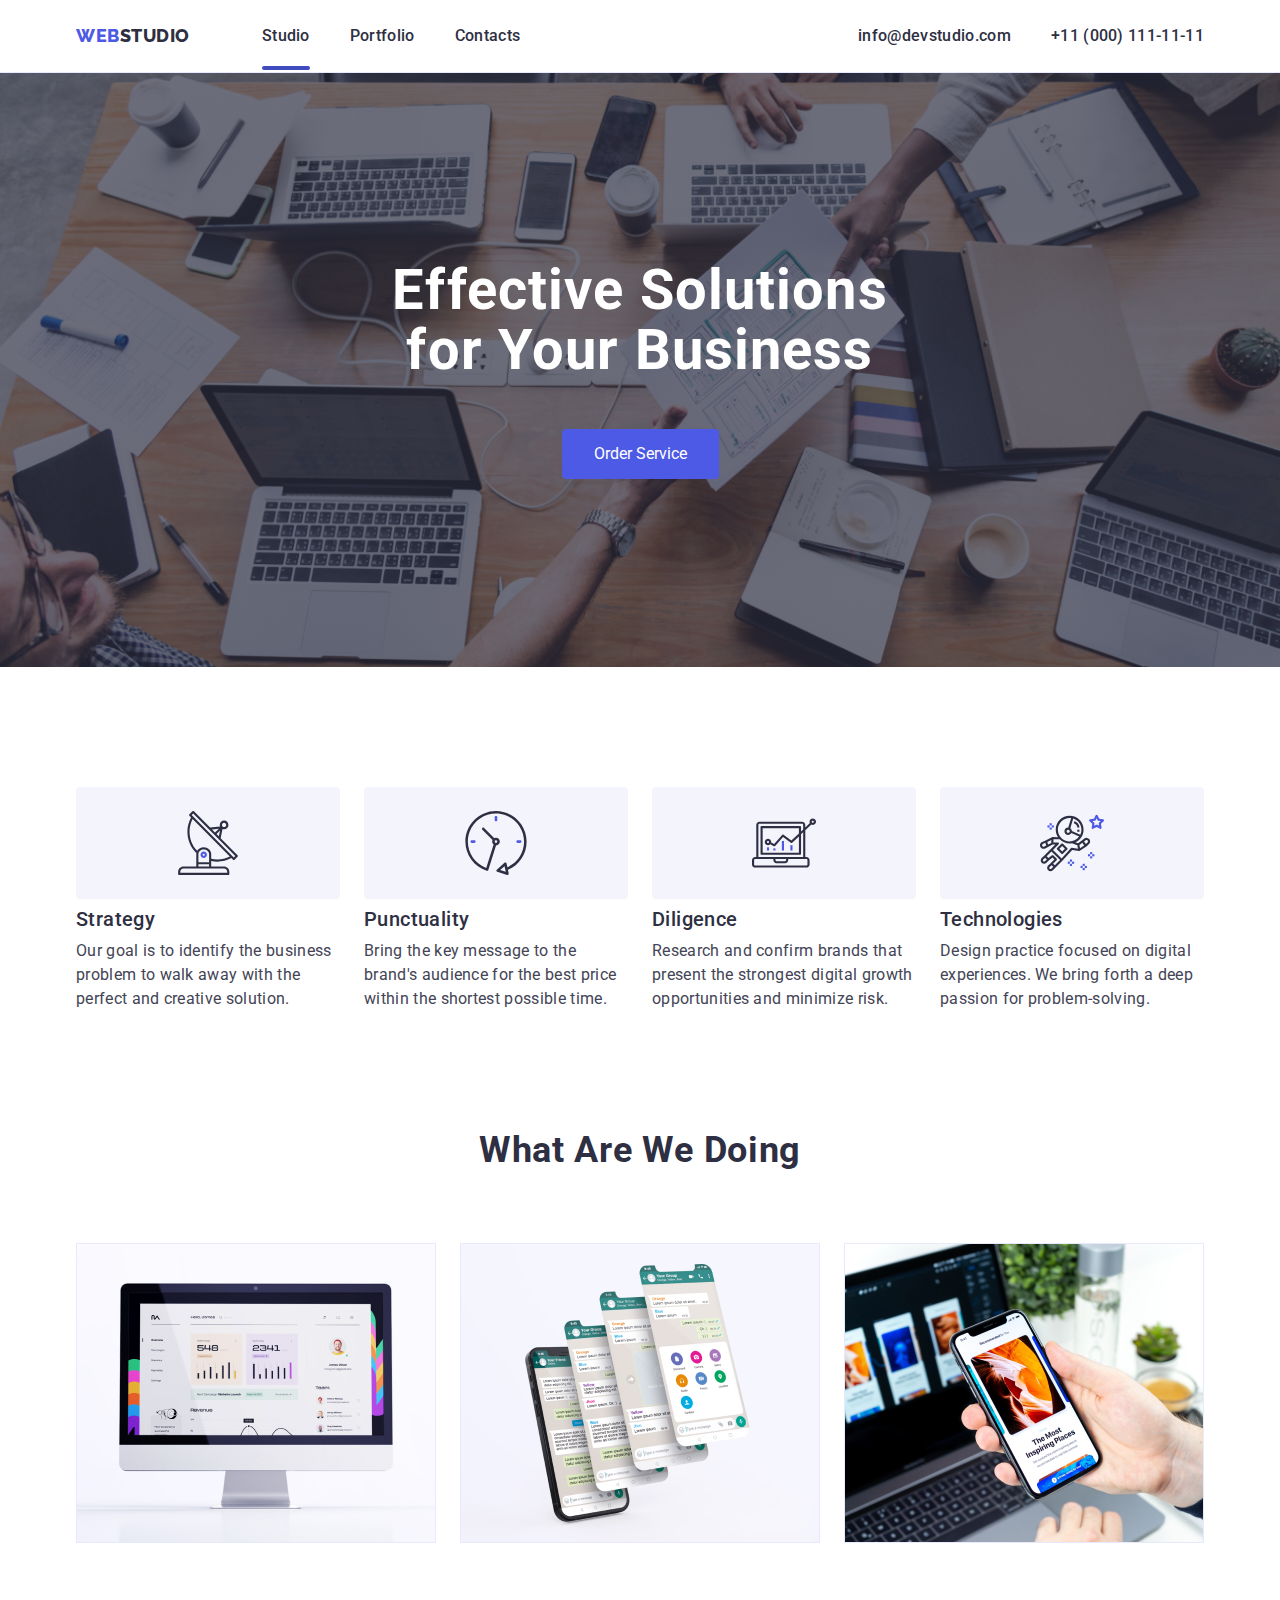
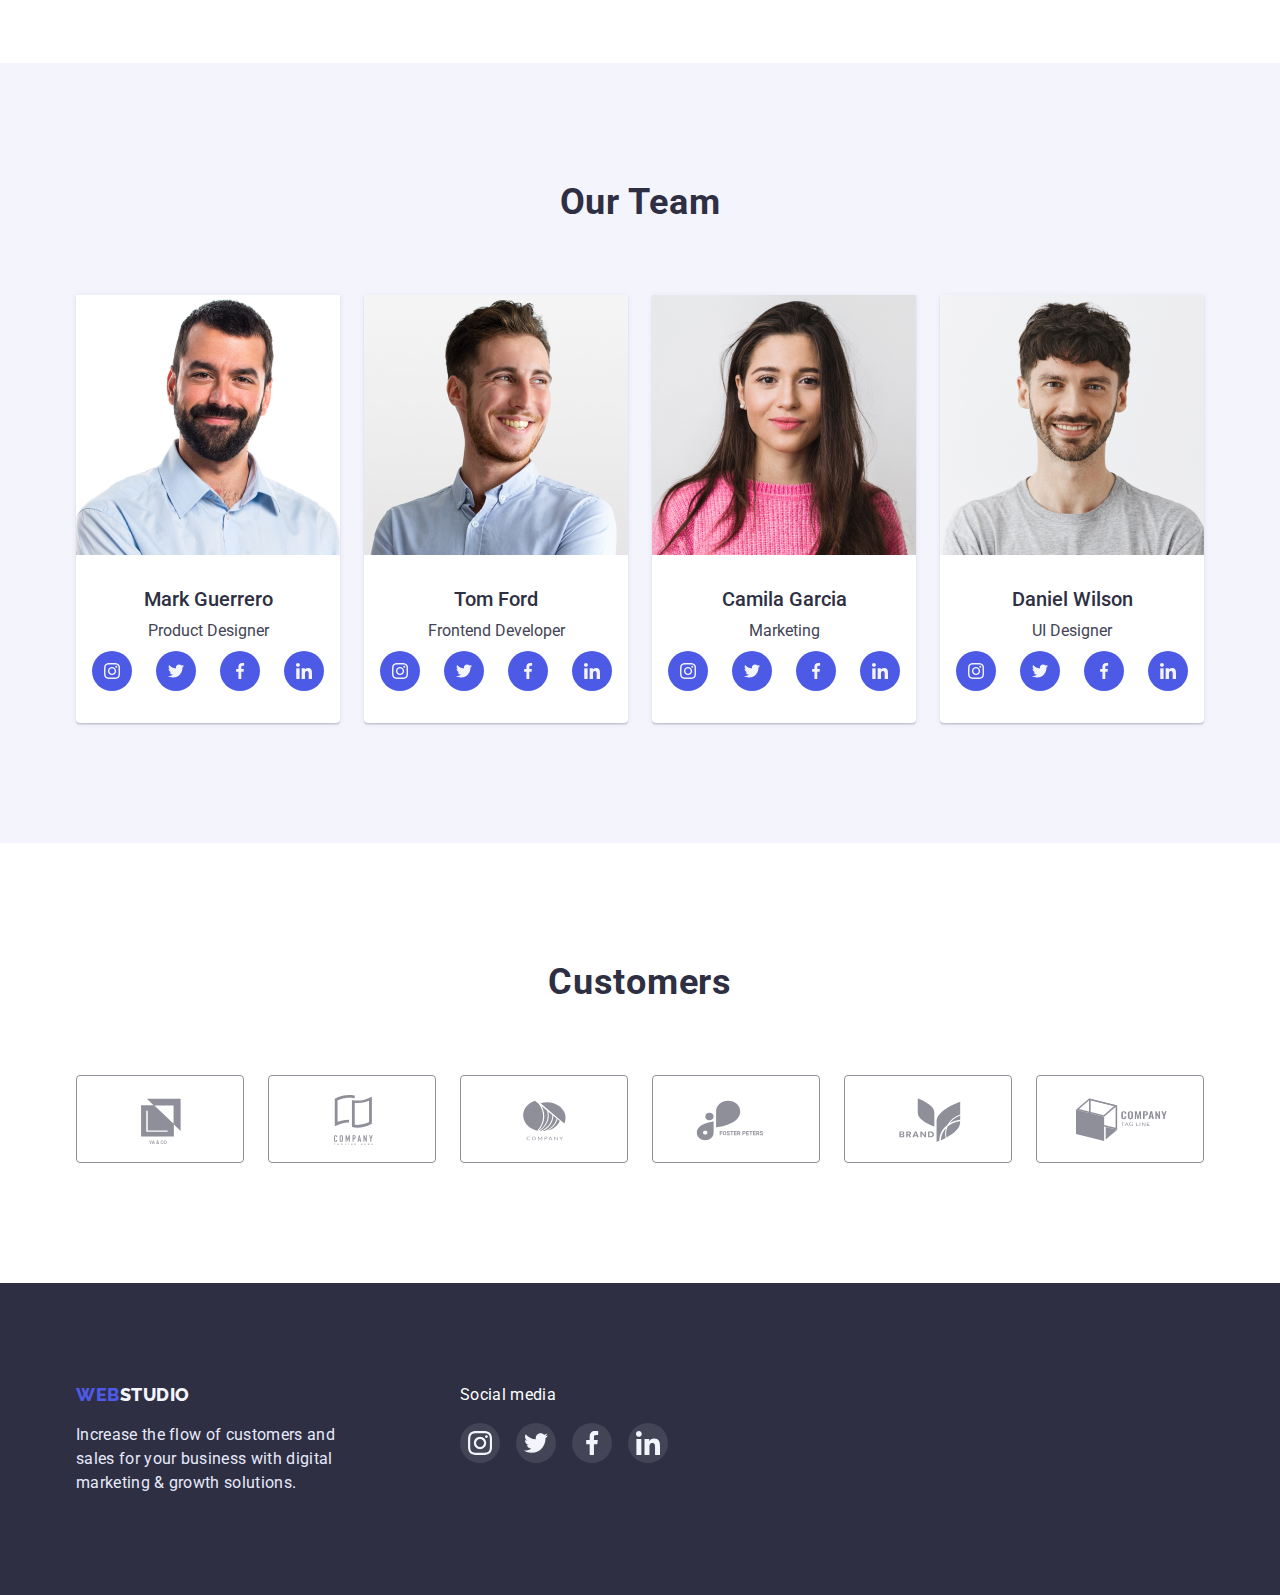
==== index.html @ a8abe1f9 "Initial commit" ====
<!DOCTYPE html>
<html lang="en">

<head>
    <meta charset="UTF-8">
    <meta http-equiv="X-UA-Compatible" content="IE=edge">
    <meta name="viewport" content="width=device-width, initial-scale=1.0">
    <title>HW5 WebStudio</title>
    <link rel="preconnect" href="https://fonts.googleapis.com" />
    <link rel="preconnect" href="https://fonts.gstatic.com" crossorigin />
    <link 
        href="https://fonts.googleapis.com/css2?family=Roboto:wght@400;500;700&family=Raleway:wght@800&display=swap" 
        rel="stylesheet" />
    <link rel="stylesheet" href="https://cdn.jsdelivr.net/npm/modern-normalize@1.1.0/modern-normalize.min.css">
    <link rel="stylesheet" href="./css/styles.css" />
</head>

<body>
    <header class="header">
        <div class="container">
            <nav class="nav">
                <a class="header-logo link" href="./index.html"><span>Web</span>Studio</a>
                <ul class="nav-list list">
                    <li class="nav-item"><a class="header-links link current" href="./index.html">Studio</a></li>
                    <li class="nav-item"><a class="header-links link" href="./portfolio.html">Portfolio</a></li>
                    <li class="nav-item"><a class="header-links link" href="#">Contacts</a></li>
                </ul>
            </nav>
            <address class="address">
                <ul class="address-list list">
                    <li class="address-item">
                        <a class="header-address link" href="mailto:info@devstudio.com">info@devstudio.com</a>
                    </li>
                    <li class="address-item">
                        <a class="header-address link" href="tel:+110001111111">+11 (000) 111-11-11</a>
                    </li>
                </ul>
            </address>
        </div>
    </header>
    <main>
        <section class="hero">
            <div class="container">
                <h1 class="hero-title">Effective Solutions for Your Business</h1>
                <button type="button" class="service-button" data-modal-open>Order Service</button>
            </div>
        </section>
        <section class="benefits">
            <div class="container">
                <h2 class="section-title hide">Benefits</h2>
                <ul class="ul-imgs list">
                    <li class="benefits-item">
                        <div class="benefits-icon">
                            <svg class="ben-icon" height="64" width="64">
                                <use href="./images/icons.svg#icon-strategy"></use>
                            </svg>
                        </div>
                        <h3 class="section-subtitle">Strategy</h3>
                        <p class="section-description">Our goal is to identify the business problem to walk away with the perfect and
                            creative solution.
                        </p>
                    </li>
                    <li class="benefits-item">
                        <div class="benefits-icon">
                            <svg class="ben-icon" height="64" width="64">
                                <use href="./images/icons.svg#icon-punctuality"></use>
                            </svg>
                        </div>
                        <h3 class="section-subtitle">Punctuality</h3>
                        <p class="section-description">Bring the key message to the brand's audience for the best price within the
                            shortest possible
                            time.</p>
                    </li>
                    <li class="benefits-item">
                        <div class="benefits-icon">
                            <svg class="ben-icon" height="64" width="64">
                                <use href="./images/icons.svg#icon-diligence"></use>
                            </svg>
                        </div>
                        <h3 class="section-subtitle">Diligence</h3>
                        <p class="section-description">Research and confirm brands that present the strongest digital growth
                            opportunities and minimize
                            risk.</p>
                    </li>
                    <li class="benefits-item">
                        <div class="benefits-icon">
                            <svg class="ben-icon" height="64" width="64">
                                <use href="./images/icons.svg#icon-technologies"></use>
                            </svg>
                        </div>
                        <h3 class="section-subtitle">Technologies</h3>
                        <p class="section-description">Design practice focused on digital experiences. We bring forth a deep passion for
                            problem-solving.</p>
                    </li>
                </ul>
            </div>
        </section>
        <section class="photos">
            <div class="container">
                <h2 class="section-title">What are we doing</h2>
                <ul class="ul-imgs list">
                    <li>
                        <img src="./images/Desktop.jpg" alt="Desktop" width="360" />
                    </li>
                    <li>
                        <img src="./images/Mobile.jpg" alt="Mobile app" width="360" />
                    </li>
                    <li>
                        <img src="./images/Result.jpg" alt="Result" width="360" />
                    </li>
                </ul>
            </div>
        </section>
        <section class="section-team section">
            <div class="container">
                <h2 class="section-title">Our Team</h2>
                <ul class="list ul-imgs">
                    <li class="teammates">
                        <img src="./images/Mark.jpg" alt="Mark Guerrero" width="264" />
                        <div class="team-block">
                            <h3 class="team-subtitle">Mark Guerrero</h3>
                            <p class="team-description">Product Designer</p>
                            <ul class="social-list list">
                                <li class="social-item">
                                    <a href="#" class="social-link">
                                        <svg class="social-icon">
                                            <use href="./images/icons.svg#icon-teaminstagram"></use>
                                        </svg>
                                    </a>
                                </li>
                                <li class="social-item">
                                    <a href="#" class="social-link">
                                        <svg class="social-icon">
                                            <use href="./images/icons.svg#icon-teamtwit"></use>
                                        </svg>
                                    </a>
                                </li>
                                <li class="social-item">
                                    <a href="#" class="social-link">
                                        <svg class="social-icon">
                                            <use href="./images/icons.svg#icon-teamface"></use>
                                        </svg>
                                    </a>
                                </li><li class="social-item">
                                    <a href="#" class="social-link">
                                        <svg class="social-icon">
                                            <use href="./images/icons.svg#icon-teamlink"></use>
                                        </svg>
                                    </a>
                                </li>
                            </ul>
                        </div>
                    </li>
                    <li class="teammates">
                        <img src="./images/Tom.jpg" alt="Tom Ford" width="264" />
                        <div class="team-block">
                            <h3 class="team-subtitle">Tom Ford</h3>
                            <p class="team-description">Frontend Developer</p>
                            <ul class="social-list list">
                                <li class="social-item">
                                    <a href="#" class="social-link">
                                        <svg class="social-icon">
                                            <use href="./images/icons.svg#icon-teaminstagram"></use>
                                        </svg>
                                    </a>
                                </li>
                                <li class="social-item">
                                    <a href="#" class="social-link">
                                        <svg class="social-icon">
                                            <use href="./images/icons.svg#icon-teamtwit"></use>
                                        </svg>
                                    </a>
                                </li>
                                <li class="social-item">
                                    <a href="#" class="social-link">
                                        <svg class="social-icon">
                                            <use href="./images/icons.svg#icon-teamface"></use>
                                        </svg>
                                    </a>
                                </li>
                                <li class="social-item">
                                    <a href="#" class="social-link">
                                        <svg class="social-icon">
                                            <use href="./images/icons.svg#icon-teamlink"></use>
                                        </svg>
                                    </a>
                                </li>
                            </ul>
                        </div>
                    </li>
                    <li class="teammates">
                        <img src="./images/Camila.jpg" alt="Camila Garcia" width="264" />
                        <div class="team-block">
                            <h3 class="team-subtitle">Camila Garcia</h3>
                            <p class="team-description">Marketing</p>
                            <ul class="social-list list">
                                <li class="social-item">
                                    <a href="#" class="social-link">
                                        <svg class="social-icon">
                                            <use href="./images/icons.svg#icon-teaminstagram"></use>
                                        </svg>
                                    </a>
                                </li>
                                <li class="social-item">
                                    <a href="#" class="social-link">
                                        <svg class="social-icon">
                                            <use href="./images/icons.svg#icon-teamtwit"></use>
                                        </svg>
                                    </a>
                                </li>
                                <li class="social-item">
                                    <a href="#" class="social-link">
                                        <svg class="social-icon">
                                            <use href="./images/icons.svg#icon-teamface"></use>
                                        </svg>
                                    </a>
                                </li>
                                <li class="social-item">
                                    <a href="#" class="social-link">
                                        <svg class="social-icon">
                                            <use href="./images/icons.svg#icon-teamlink"></use>
                                        </svg>
                                    </a>
                                </li>
                            </ul>
                        </div>
                    </li>
                    <li class="teammates">
                        <img src="./images/Daniel.jpg" alt="Daniel Wilson" width="264" />
                        <div class="team-block">
                            <h3 class="team-subtitle">Daniel Wilson</h3>
                            <p class="team-description">UI Designer</p>
                            <ul class="social-list list">
                                <li class="social-item">
                                    <a href="#" class="social-link">
                                        <svg class="social-icon">
                                            <use href="./images/icons.svg#icon-teaminstagram"></use>
                                        </svg>
                                    </a>
                                </li>
                                <li class="social-item">
                                    <a href="#" class="social-link">
                                        <svg class="social-icon">
                                            <use href="./images/icons.svg#icon-teamtwit"></use>
                                        </svg>
                                    </a>
                                </li>
                                <li class="social-item">
                                    <a href="#" class="social-link">
                                        <svg class="social-icon">
                                            <use href="./images/icons.svg#icon-teamface"></use>
                                        </svg>
                                    </a>
                                </li>
                                <li class="social-item">
                                    <a href="#" class="social-link">
                                        <svg class="social-icon">
                                            <use href="./images/icons.svg#icon-teamlink"></use>
                                        </svg>
                                    </a>
                                </li>
                            </ul>
                        </div>
                    </li>
                </ul>
            </div>
        </section>
        <section class="section-customers">
            <div class="container">
                <h2 class="section-title">Customers</h2>
                <ul class="ul-customers list">
                    <li class="li-customers">
                        <a class="customers-icon" href="#">
                            <svg class="svg-images" width="104" height="54">
                                <use href="./images/icons.svg#icon-comp1"></use>
                            </svg>
                        </a>
                    </li>
                    <li class="li-customers">
                        <a class="customers-icon" href="#">
                            <svg class="svg-images" width="104" height="54">
                                <use href="./images/icons.svg#icon-comp2"></use>
                            </svg>
                        </a>
                    </li>
                    <li class="li-customers">
                        <a class="customers-icon" href="#">
                            <svg class="svg-images" width="104" height="54">
                                <use href="./images/icons.svg#icon-comp3"></use>
                            </svg>
                        </a>
                    </li>
                    <li class="li-customers">
                        <a class="customers-icon" href="#">
                            <svg class="svg-images" width="104" height="54">
                                <use href="./images/icons.svg#icon-comp4"></use>
                            </svg>
                        </a>
                    </li>
                    <li class="li-customers">
                        <a class="customers-icon" href="#">
                            <svg class="svg-images" width="104" height="54">
                                <use href="./images/icons.svg#icon-comp5"></use>
                            </svg>
                        </a>
                    </li>
                    <li class="li-customers">
                        <a class="customers-icon" href="#">
                            <svg class="svg-images" width="104" height="54">
                                <use href="./images/icons.svg#icon-comp6"></use>
                            </svg>
                        </a>
                    </li>
                </ul>
            </div>
        </section>
    </main>
    <footer class="footer">
        <div class="container">
            <div class="footer-l">
                <a class="footer-logo link" href="./index.html"><span>Web</span>Studio</a>
                <p class="footer-paragraph">Increase the flow of customers and sales for your business with digital marketing & growth
                    solutions.</p>
            </div>
            <div class="media">
                <p class="social-text">Social media</p>
                <ul class="ul-footer list">
                    <li class="msocials-item">
                        <a class="footer-icon" href="#">
                            <svg class="svg-footer" width="24" height="24">
                                <use href="./images/icons.svg#icon-instagram"></use>
                            </svg>
                        </a>
                    </li>
                    <li class="msocials-item">
                        <a class="footer-icon" href="#">
                            <svg class="svg-footer" width="24" height="24">
                                <use href="./images/icons.svg#icon-twitter"></use>
                            </svg>
                        </a>
                    </li>
                    <li class="msocials-item">
                        <a class="footer-icon" href="#">
                            <svg class="svg-footer" width="24" height="24">
                                <use href="./images/icons.svg#icon-facebook"></use>
                            </svg>
                        </a>
                    </li>
                    <li class="msocials-item">
                        <a class="footer-icon" href="#">
                            <svg class="svg-footer" width="24" height="24">
                                <use href="./images/icons.svg#icon-linkedin"></use>
                            </svg>
                        </a>
                    </li>
                </ul>
            </div>
        </div>
    </footer>
    <div class="backdrop is-hidden" data-modal>
        <div class="modal">
            <button class="modal-close" type="button" data-modal-close>
                <svg class='close-icon' width="8" height="8">
                    <use href="./images/icons.svg#icon-close"></use>
                </svg>
            </button>
        </div>
    </div>
    <script src="./js/modal.js"></script>
</body>

</html>
---- css/styles.css ----
:root{
    --color-dark: #2E2F42;
    --color-pressed-state: #404BBF;
    --color-primary-brand: #4D5AE5;
    --color-success: #31D0AA;
    --color-text: #434455;
    --color-subtle-text: #8E8F99;
    --color-accent: #E7E9FC;
    --color-light:#F4F4FD;
    --color-modal-overlay: #2E2F42;
    --color-hero-background: #2E2F42;
    --color-white: #FFFFFF;

}

button {
    cursor: pointer;
    color: inherit;
    border: none;
}

body {
    font-family: 'Roboto', sans-serif;
    color: var(--color-white);
    font-size: 16px;
    background-color: var(--color-white);

}
.header {
    padding-top: 24px;
    padding-bottom: 24px;
    border-bottom: 1px solid var(--color-accent);
    box-shadow: 0px 2px 1px rgba(46, 47, 66, 0.08), 0px 1px 1px rgba(46, 47, 66, 0.16), 0px 1px 6px rgba(46, 47, 66, 0.08); 
}
.container {
    max-width: 1158px;
    margin: 0 auto;
    padding: 0 15px;
}
.header .container {
    display: flex;
    align-items: center;
}
.list {
    list-style: none;
    margin: 0 auto;
    padding: 0;
}
.link {
    text-decoration: none;
}

.nav {
    display: flex;
    align-items: center;
    margin-right: auto;
}

.nav-list {
    display: flex;
    align-items: center;
    gap: 40px;
    margin-right: auto;
}

.address {
    display: flex;
    align-items: center;
}

.address-list {
    display: flex;
    align-items: center;
    gap: 40px;
}
p, h1, h2, h3, h4, h5, h6{
    margin-top: 0;
    margin-bottom: 0;
}
.header-logo {
    font-size: 18px;
    color: var(--color-dark);
    font-family: 'Raleway', sans-serif;
    font-weight: 800;
    text-transform: uppercase;
    text-decoration: none;
    letter-spacing: 0.03em;
    line-height: 1.33;
    margin-right: 72px;
}
.header-logo > span {
    color: var(--color-primary-brand);
}
.footer-logo {
    font-size: 18px;
    color: var(--color-light);
    font-family: 'Raleway', sans-serif;
    font-weight: 800;
    text-transform: uppercase;
    text-decoration: none;
    letter-spacing: 0.03em;
    line-height: 1.33;
}
.footer-logo>span {
    color: var(--color-primary-brand);
}
.footer-paragraph{
    margin-top: 16px;
}
.section-description{
    line-height: 1.5;
    color: var(--color-text);
    letter-spacing: 0.02em;
}
.section-team{
    background-color: var(--color-light);
}
.teammates{
    background-color: var(--color-white);
}
.service-button {
    color: var(--color-white);
    background-color: var(--color-primary-brand);
    border-radius: 4px;
    padding: 16px 32px 16px 32px;
    margin-left: auto;
    margin-right: auto;
    display: block;
    cursor: pointer;
    color: inherit;
    border: none;
    transition: background-color 250ms cubic-bezier(0.4, 0, 0.2, 1);

}

.service-button:hover {
    background-color: var(--color-pressed-state);
}

.service-button:focus {
    background-color:var(--color-pressed-state);
}

.header .list .link {
    padding-top: 24px;
    padding-bottom: 24px;
    color: var(--color-dark);
    text-decoration: none;
    line-height: 1.5;
    letter-spacing: 0.02em;
    font-style: normal;
    font-weight: 500;
    transition: color 250ms cubic-bezier(0.4, 0, 0.2, 1);
}
.header-address {
    color: var(--color-dark);
    text-decoration: none;
    line-height: 1.5;
    letter-spacing: 0.02em;
    font-style: normal;
    padding-top: 24px;
    padding-bottom: 24px;
    transition: color 250ms cubic-bezier(0.4, 0, 0.2, 1);
}
.header .list .link {
    padding-top: 24px;
    padding-bottom: 24px;
    transition: color 250ms cubic-bezier(0.4, 0, 0.2, 1);
    position: relative;
}

.header .list .link:hover,
.header .list .link:focus,
.current {
    color: var(--color-pressed-state);
}
.current::after {
    content: '';
    display: block;
    position: absolute;
    bottom: -1px;
    width: 100%;
    height: 4px;
    background-color: var(--color-pressed-state);
    border-radius: 2px;
}

.hero{
    color: var(--color-white);
    padding-top: 188px;
    padding-bottom: 188px;
    text-align: center;
    background-size: cover;
    background-repeat: no-repeat;
    max-width: 1440px;
    margin-left: auto;
    margin-right: auto;
    background-color: rgba(46, 47, 66, 0.7);
    background-image: linear-gradient(rgba(46, 47, 66, 0.7), rgba(46, 47, 66, 0.7)), url('../images/people-office.jpg ');
}
.hero-title{
    color: var(--color-white);
    letter-spacing: 0.02em;
    width: 500px;
    font-size: 56px;
    line-height: 1.07;
    margin-left: auto;
    margin-right: auto;
    margin-bottom: 48px;
}
.benefits {
    padding-top: 120px;
}

.ul-imgs {
    display: flex;
    align-items: center;
    gap: 24px;
}
.hide{
    display: none;
    width: 1px;
    height: 1px;
    margin: -1px;
    border: 0;
    padding: 0;
    white-space: nowrap;
    clip-path: inset(100%);
    clip: rect(0 0 0 0);
    overflow: hidden;
    position: absolute;
}
.photos {
    padding: 120px 0;
}
.section {
    padding: 120px 0;
}
.section-subtitle{
    font-weight: 500;
    color: var(--color-dark);
    font-size: 20px;
    line-height: 1.2;
    letter-spacing: 0.02em;
    width: 264px;
    height: 24px;
    margin-bottom: 8px;
}
.section-title{
    color: var(--color-dark);
    font-size: 36px;
    line-height: 1.11;
    letter-spacing: 0.02em;
    text-transform: capitalize;
    text-align: center;
    margin-bottom: 72px;
    
}
.section-description{
    color:var(--color-text);
    margin-bottom: 0;
    width: 264px;
    height: 72px;
    line-height: 1.5;
    letter-spacing: 0.02em;
}
.teammates {
    background-color: var(--color-white);
        box-shadow: 0px 1px 6px rgba(46, 47, 66, 0.08), 0px 1px 1px rgba(46, 47, 66, 0.16), 0px 2px 1px rgba(46, 47, 66, 0.08);
        border-radius: 0px 0px 4px 4px;
}
img {
    display: block;
    max-width: 100%;
    height: auto;
}
.team-subtitle {
    margin-bottom: 8px;
    color:var(--color-dark);
    font-weight: 500;
    font-size: 20px;
    line-height: 1.2;
    text-align: center;
}

.team-description {
    margin-bottom: 0;
    color: var(--color-text);
    line-height: 1.5;
    text-align: center;
    margin-bottom: 8px;
}
.team-block {
    padding-top: 32px;
    padding-bottom: 32px;
    color: var(--color-white);
}
.footer{
    background-color: var(--color-dark);
    padding: 100px 0;
}
.footer-paragraph{
    line-height: 1.5;
    color: var(--color-accent);
    margin-bottom: 0;
    width: 264px;
    height: 72px;
    letter-spacing: 0.02em;
    
}
.footer-l {
    width: 264px;
}


.portfolio-button:hover {
    background-color: var(--color-pressed-state);
    color: var(--color-white);
    box-shadow: 0px 3px 1px rgba(0, 0, 0, 0.1), 0px 2px 1px rgba(0, 0, 0, 0.08), 0px 2px 2px rgba(0, 0, 0, 0.12);
}
.portfolio-button {
    padding: 12px 24px 12px 24px;
    background-color: var(--color-light);
    color: var(--color-primary-brand);
    font-family: inherit;
    font-weight: 500;
    font-size: 16px;
    line-height: 1.5;
    text-align: center;
    border-radius: 4px;
    border: none;
    cursor: pointer;
    display: block;
    transition: color 250ms cubic-bezier(0.4, 0, 0.2, 1), background-color 250ms cubic-bezier(0.4, 0, 0.2, 1),
        border-color 250ms cubic-bezier(0.4, 0, 0.2, 1), box-shadow 250ms cubic-bezier(0.4, 0, 0.2, 1);
}
.portfolio-button:focus {
    background-color: var(--color-pressed-state);
    color: var(--color-white);
    box-shadow: 0px 3px 1px rgba(0, 0, 0, 0.1), 0px 2px 1px rgba(0, 0, 0, 0.08), 0px 2px 2px rgba(0, 0, 0, 0.12);
}
.card-link {
    display: block;
    box-shadow: 0px 1px 6px rgba(46, 47, 66, 0.08);
    transition: box-shadow 250ms cubic-bezier(0.4, 0, 0.2, 1);
}
.card-link:hover,
.card-link:focus {
    box-shadow: 0px 1px 6px rgba(46, 47, 66, 0.08), 0px 1px 1px rgba(46, 47, 66, 0.16), 0px 2px 1px rgba(46, 47, 66, 0.08);
}
.section-portfolio {
    padding-top: 96px;
    padding-bottom: 120px;
}
.portfolio-list {
    display: flex;
    justify-content: center;
    align-items: center;
    gap: 24px;
}
.portfolio-button{
    margin-bottom: 72px;
}
.portfolio-imgs {
    display: flex;
    align-items: center;
    flex-wrap: wrap;
    gap: 48px 24px;
}
.div-card {
    padding-top: 32px;
    padding-bottom: 32px;
    padding-left: 16px;
    border-left: 1px solid var(--color-accent);
    border-right: 1px solid var(--color-accent);
    border-bottom: 1px solid var(--color-accent);
}
.portfolio-subtitle {
    font-weight: 500;
    font-size: 20px;
    line-height: 1.2;
    letter-spacing: 0.02em;
    color: var(--color-dark);
}
.portfolio-description {
    line-height: 1.5;
    letter-spacing: 0.02em;
    margin-bottom: 0;
    color: var(--color-text);
}

.benefits-icon {
    display: flex;
    justify-content: center;
    align-items: center;
    height: 112px;
    background-color: var(--color-light);
    background-image: url();
    border-radius: 4px;
    margin-bottom: 8px;
}
.benefits-item {
    flex-basis: calc((100% - 24px * 3) / 4);
}
.ben-icon{
    width: 64px;
    height: 64px;
}

.section-customers {
    padding-top: 120px;
    padding-bottom: 120px;
}
.customers-icon {
    display: flex;
    width: 100%;
    height: 88px;
    fill: var(--color-subtle-text);
    border: 1px solid var(--color-subtle-text);
    border-radius: 4px;
    align-items: center;
    justify-content: center;
    transition: fill 250ms cubic-bezier(0.4, 0, 0.2, 1), border-color 250ms cubic-bezier(0.4, 0, 0.2, 1);
}
.customers-icon:hover,
.customers-icon:focus {
    fill: var(--color-pressed-state);
    border-color: var(--color-pressed-state); 
}
.ul-customers {
    display: flex;
    gap: 24px;
}

.li-customers {
    width: 168px;
}
.section-team .social-link {
    background-color: var(--color-primary-brand);
    transition: background-color 250ms cubic-bezier(0.4, 0, 0.2, 1);
}
.section-team .social-link:hover,
.section-team .social-link:focus {
    background-color: var(--color-pressed-state);
}
.social-list {
    display: flex;
    gap: 24px;
    justify-content: center;
    align-items: center;
    padding: 0;
    margin-top: 8px;
}

.social-item {
    width: 40px;
    height: 40px;
}
.social-icon {
    width: 16px;
    height: 16px;
}
.social-link {
    display: flex;
    justify-content: center;
    align-items: center;
    fill: var(--color-light);
    width: 100%;
    height: 100%;
    border-radius: 50%;
}
.list {
    margin: 0 auto;
    padding: 0;
    list-style-type: none;
}
.msocials-item {
    width: 40px;
    height: 40px;
}
.media .footer-icon {
    background-color: rgba(255, 255, 255, 0.1);
}
.footer-icon{
    display: flex;
    width: 100%;
    height: 100%;
    fill: var(--color-light);
    border-radius: 50%;
    align-items: center;
    justify-content: center;
    gap: 24px;
    transition: background-color 250ms cubic-bezier(0.4, 0, 0.2, 1);
}
.footer-icon:focus,
.footer-icon:hover{
    background-color: var(--color-success);
}
.ul-footer {
    display: flex;
    gap: 16px;
    justify-content: center;
    align-items: center;
}
.footer-l {
    width: 264px;
}
.media{
    font-weight: 500px;
}
.footer .container {
    display: flex;
    gap: 120px;
}
.social-text{
    margin-bottom: 16px;
    letter-spacing: 0.02em;
    line-height: 1.5;
}

/* #Modal*/
.backdrop {
    position: fixed;
    top: 0;
    left: 0;
    width: 100%;
    height: 100%;
    background: rgba(46, 47, 66, 0.4);
    transition: opacity 250ms cubic-bezier(0.4, 0, 0.2, 1), visibility 250ms cubic-bezier(0.4, 0, 0.2, 1);
}

.backdrop.is-hidden {
    opacity: 0;
    visibility: hidden;
    pointer-events: none;
}

.backdrop.is-hidden .modal {
    transform: scale(0);
}

.card-wrap {
    position: relative;
    overflow: hidden;
}

.card-overlay {
    position: absolute;
    top: 0;
    height: 100%;
    color: var(--color-light);
    background-color: var(--color-primary-brand);
    padding: 40px 32px;
    transform: translateY(100%);
    transition: transform 250ms cubic-bezier(0.4, 0, 0.2, 1);
    font-family: 'Roboto';
    font-style: normal;
    font-weight: 400;
    font-size: 16px;
    line-height: 1.5;
    letter-spacing: 0.02em;
}
.card-link:hover .card-overlay,
.card-link:focus .card-overlay {
    transform: translateY(0%);
}

.modal {
    position: absolute;
    top: 50%;
    left: 50%;
    width: 100%;
    height: 100%;
    max-width: 408px;
    max-height: 576px;
    background: var(--color-light);
    border-radius: 4px;
    box-shadow: 0px 1px 1px rgba(0, 0, 0, 0.14), 0px 1px 3px rgba(0, 0, 0, 0.12),
        0px 2px 1px rgba(0, 0, 0, 0.2);
    transform: translate(-50%, -50%);
    transition: transform 250ms cubic-bezier(0.4, 0, 0.2, 1);
}

.modal-close {
    position: absolute;
    top: 24px;
    right: 24px;
    width: 24px;
    height: 24px;
    background: var(--color-accent);
    border: 1px solid rgba(0, 0, 0, 0.1);
    border-radius: 50%;
}
.close-icon{
    height: 21px;
}
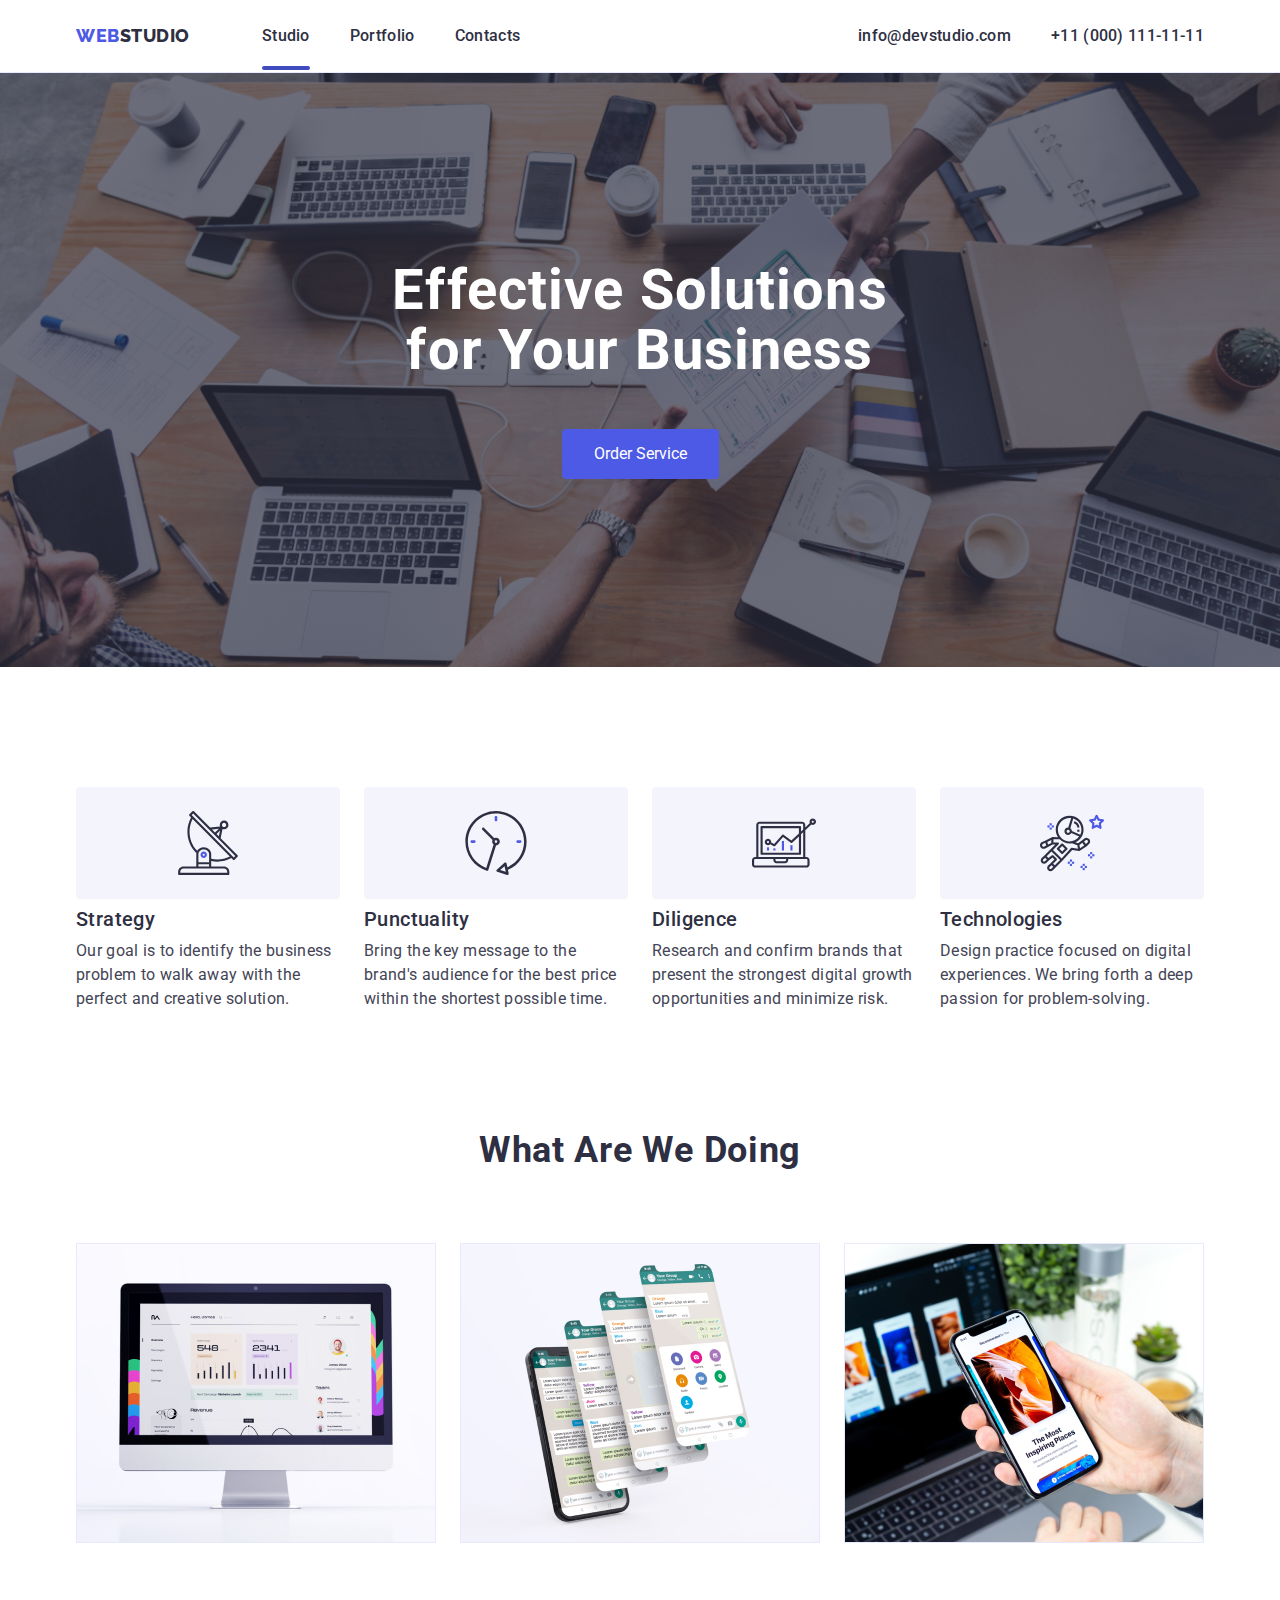
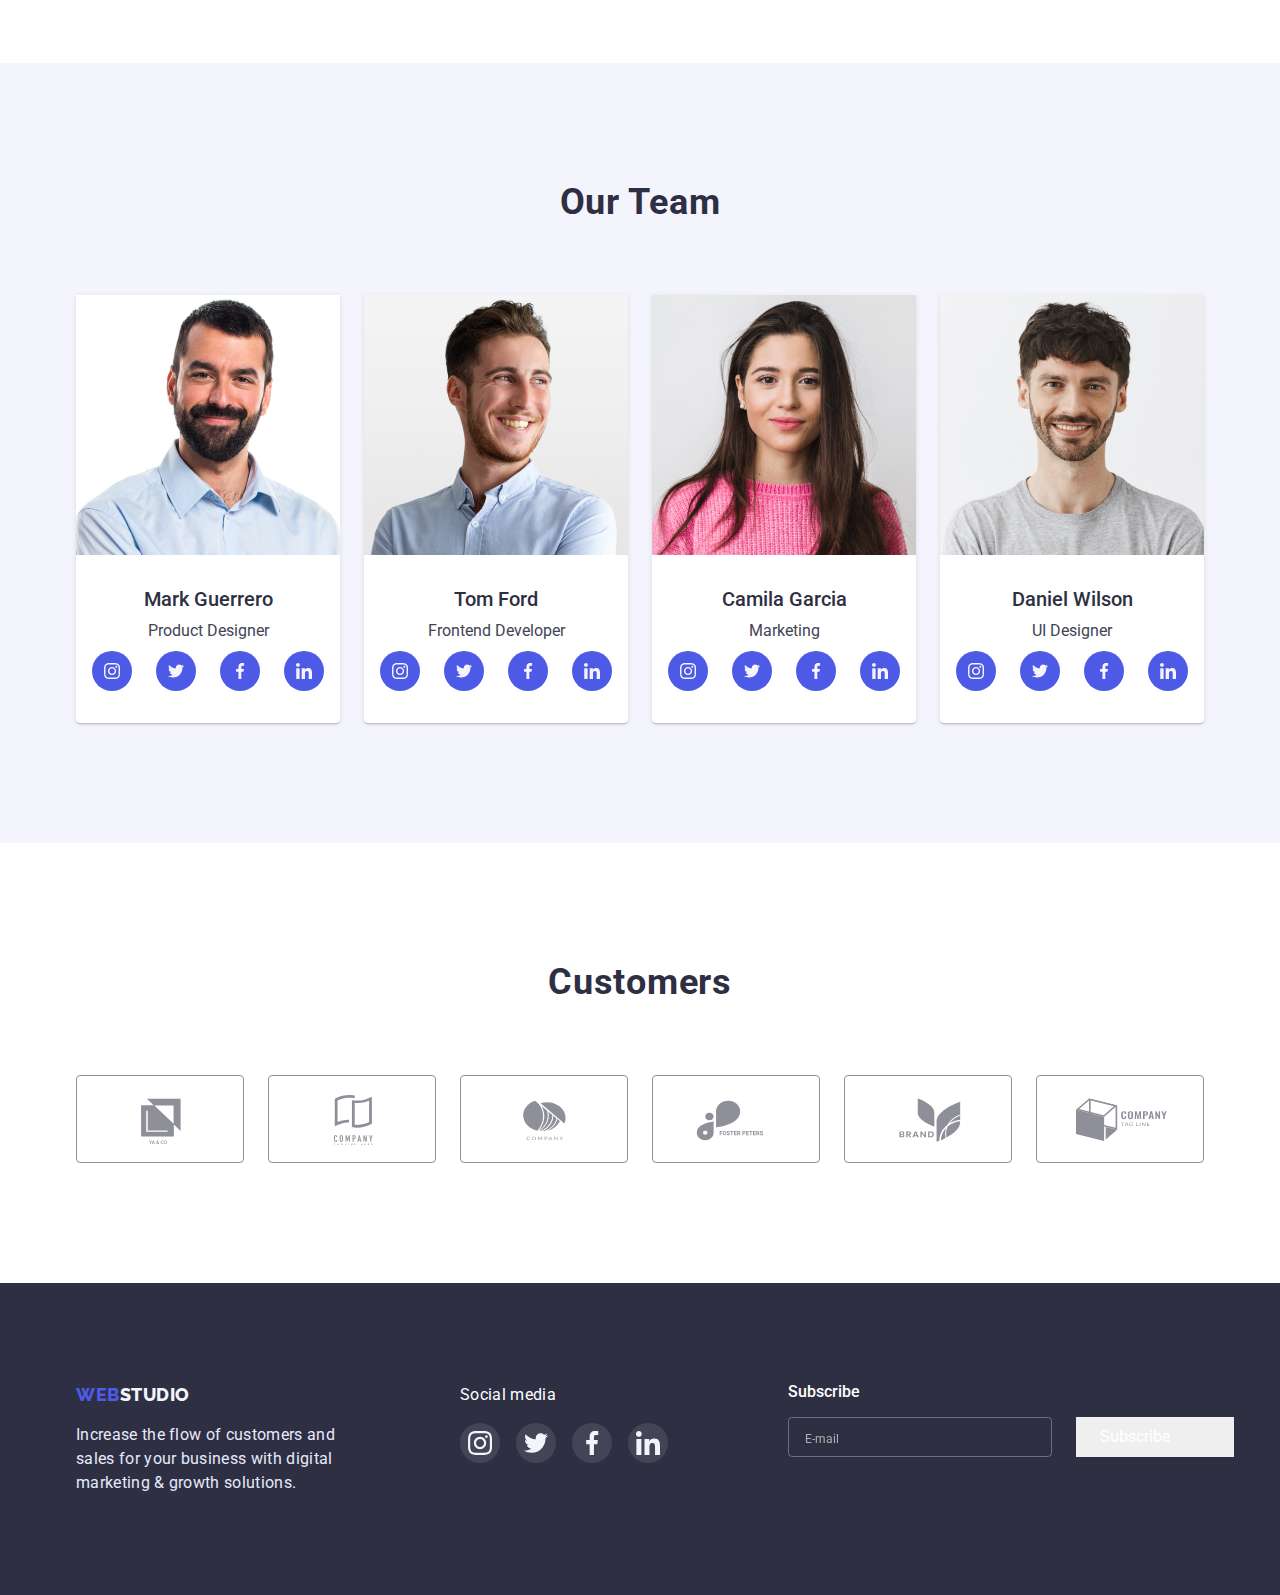
==== commit a854ef10: "changes" ====
--- a/index.html
+++ b/index.html
@@ -5,7 +5,7 @@
     <meta charset="UTF-8">
     <meta http-equiv="X-UA-Compatible" content="IE=edge">
     <meta name="viewport" content="width=device-width, initial-scale=1.0">
-    <title>HW5 WebStudio</title>
+    <title>HW6 WebStudio</title>
     <link rel="preconnect" href="https://fonts.googleapis.com" />
     <link rel="preconnect" href="https://fonts.gstatic.com" crossorigin />
     <link 
@@ -355,6 +355,20 @@
                     </li>
                 </ul>
             </div>
+            <form class="footer-form-sibscribe">
+                <p class="footer-title">Subscribe</p>
+                <div class="footer-form-items-wrap">
+                    <label class="footer-sibscribe-email">
+                        <input type="email" class="footer-email-input" name="user-email" placeholder="E-mail" required />
+                    </label>
+                    <button class="footer-subscribe-button button-brand">
+                        <span>Subscribe</span>
+                        <svg class="icon-subscribe" width="24" height="24">
+                            <use href="./images/sprite.svg#icon-subscribe"></use>
+                        </svg>
+                    </button>
+                </div>
+            </form>
         </div>
     </footer>
     <div class="backdrop is-hidden" data-modal>
--- a/css/styles.css
+++ b/css/styles.css
@@ -593,4 +593,52 @@
 }
 .close-icon{
     height: 21px;
+}
+
+.footer-subscribe-button {
+    display: flex;
+    justify-content: center;
+    align-items: center;
+    gap: 16px;
+    padding: 8px 24px;
+}
+.footer-form-items-wrap {
+    display: flex;
+}
+form {
+    display: block;
+    margin-top: 0em;
+}
+.footer-title {
+    font-weight: 500;
+    margin-bottom: 16px;
+}
+
+.footer-email-input {
+    width: 264px;
+    height: 40px;
+    color: var(--color-white);
+    background-color: transparent;
+    padding: 8px 8px 8px 16px;
+    border: 1px solid rgba(255, 255, 255, 0.3);
+    filter: drop-shadow(0px 4px 4px rgba(0, 0, 0, 0.15));
+    border-radius: 4px;
+    margin-right: 24px;
+}
+
+.footer-email-input::placeholder {
+    font-size: 12px;
+    line-height: 2;
+    color: rgba(255, 255, 255, 0.6);
+}
+
+.footer-subscribe-button {
+    display: flex;
+    justify-content: center;
+    align-items: center;
+    gap: 16px;
+    padding: 8px 24px;
+}
+.icon-subscribe {
+    fill: var(--color-white);
 }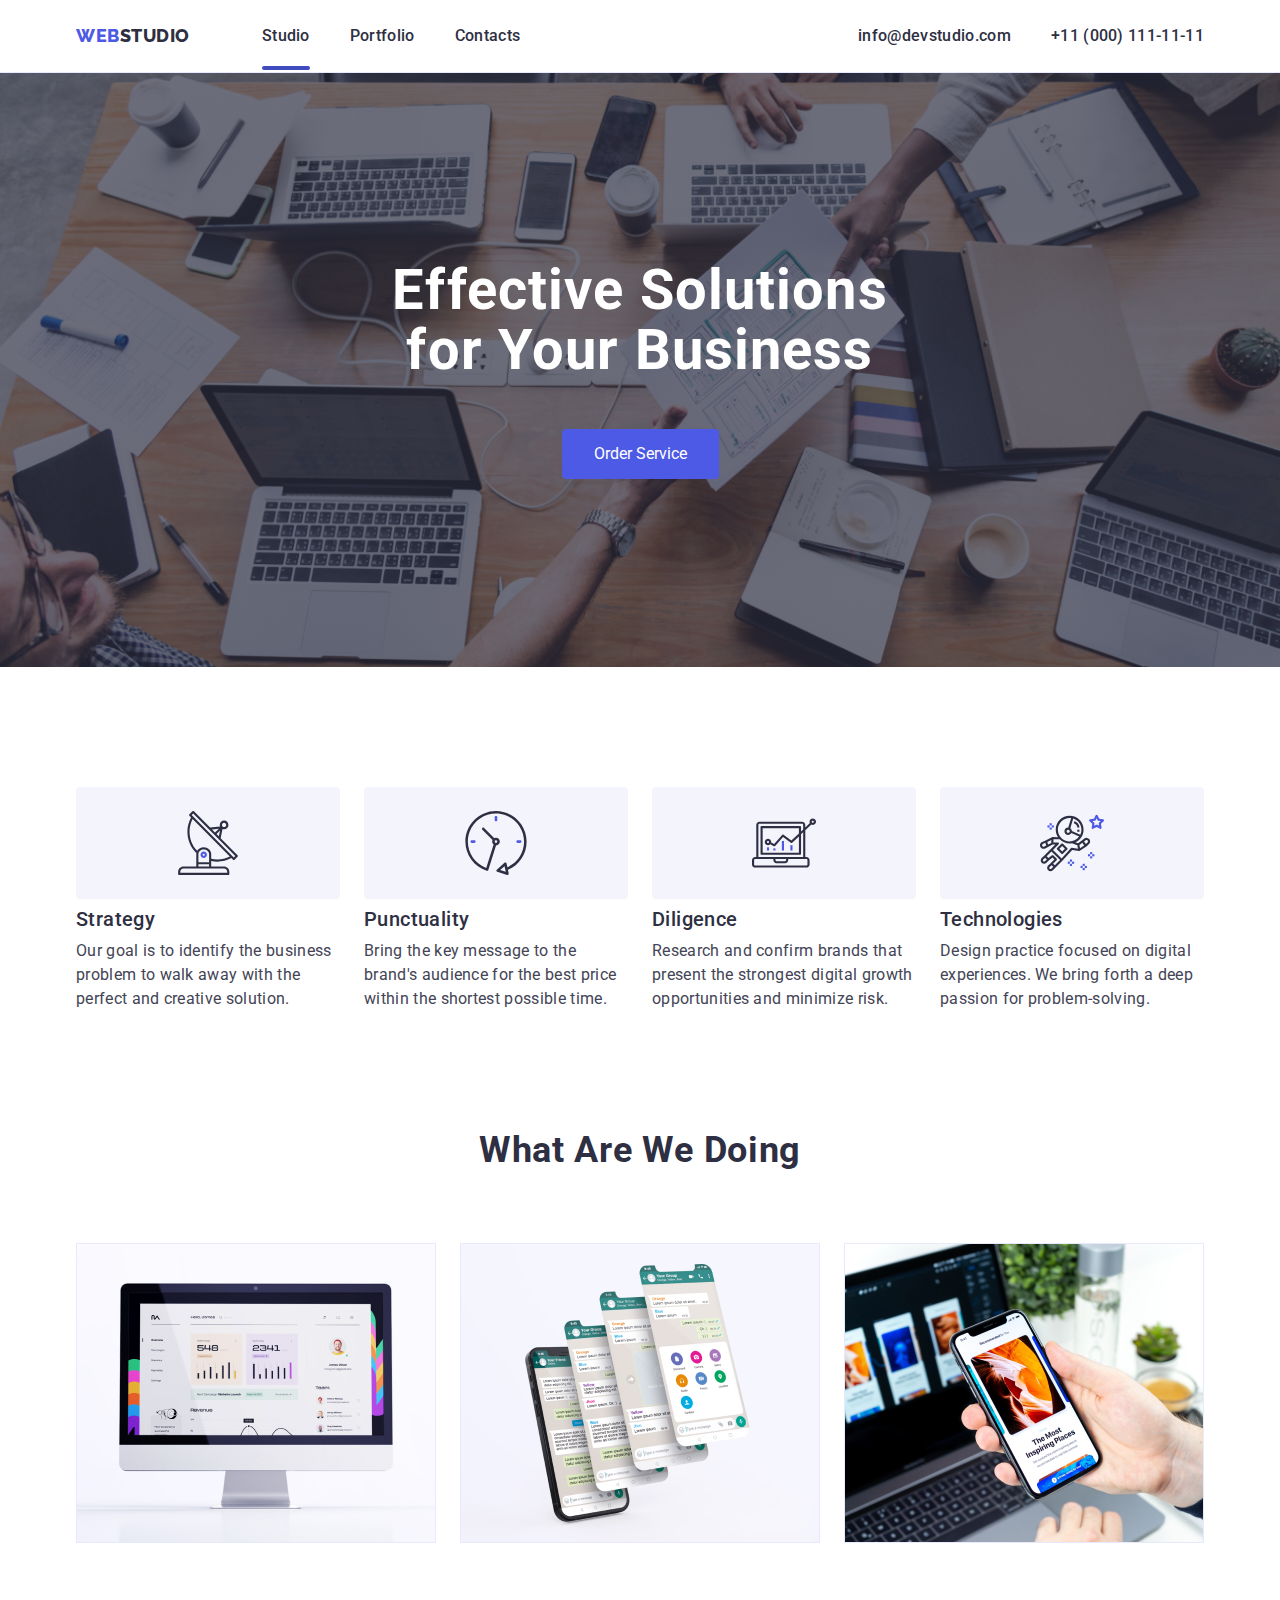
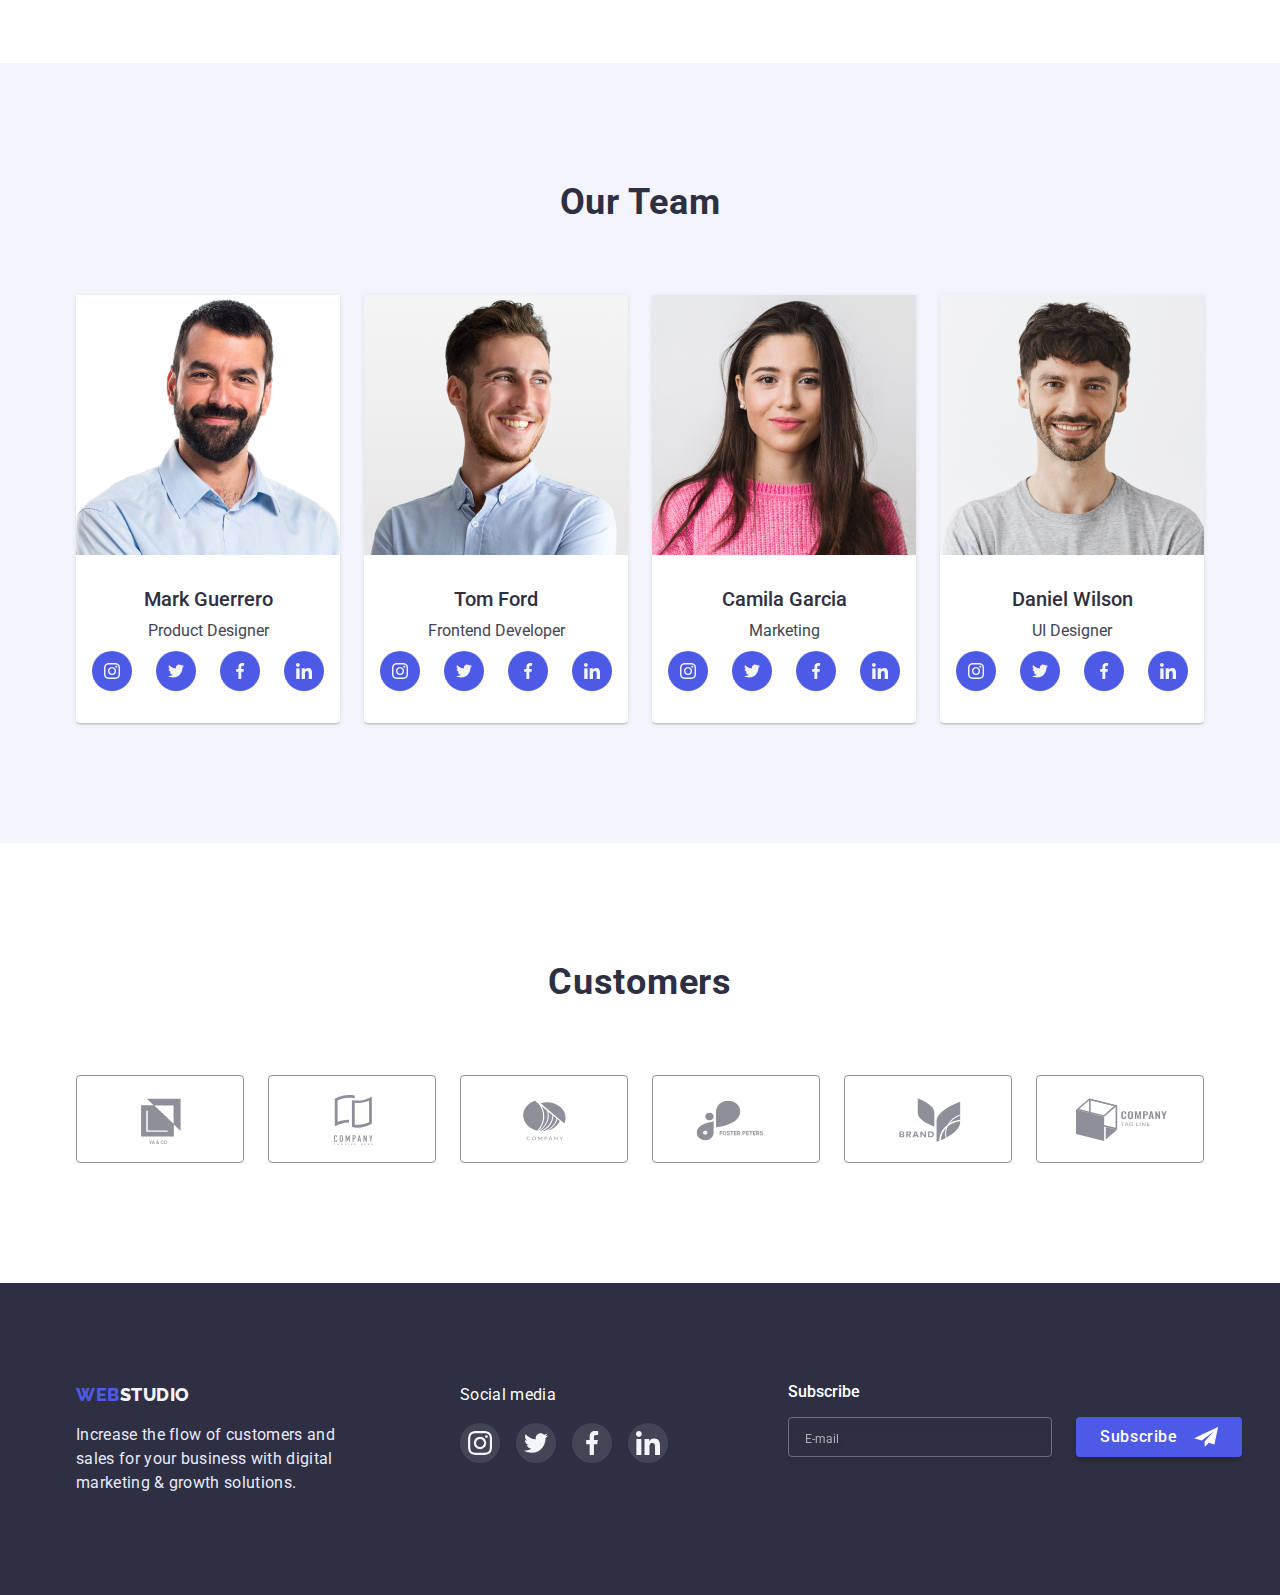
==== commit e843e1aa: "modal and footer" ====
--- a/index.html
+++ b/index.html
@@ -361,10 +361,10 @@
                     <label class="footer-sibscribe-email">
                         <input type="email" class="footer-email-input" name="user-email" placeholder="E-mail" required />
                     </label>
-                    <button class="footer-subscribe-button button-brand">
+                    <button type="submit" class="button-brand">
                         <span>Subscribe</span>
-                        <svg class="icon-subscribe" width="24" height="24">
-                            <use href="./images/sprite.svg#icon-subscribe"></use>
+                        <svg class="icon-sub" width="24" height="20">
+                            <use href="./images/icons.svg#icon-send"></use>
                         </svg>
                     </button>
                 </div>
@@ -378,6 +378,55 @@
                     <use href="./images/icons.svg#icon-close"></use>
                 </svg>
             </button>
+            <form class="form-order">
+                <p class="form-order-title">
+                    Leave your contacts and we will call you back
+                </p>
+                <label class="form-order-label">
+                    <span class="form-order-label-desc">Name</span>
+                    <span class="form-order-input-wrap">
+                        <input class="form-order-input" type="text" name="user-name" />
+                        <svg class="icon-input" width="18" height="24">
+                            <use href="./images/icons.svg#icon-name"></use>
+                        </svg>
+                    </span>
+                </label>
+                <label class="form-order-label">
+                    <span class="form-order-label-desc">Phone</span>
+                    <span class="form-order-input-wrap">
+                        <input class="form-order-input" type="tel" name="user-phone" />
+                        <svg class="icon-input" width="18" height="24">
+                            <use href="./images/icons.svg#icon-phone"></use>
+                        </svg>
+                    </span>
+                </label>
+                <label class="form-order-label">
+                    <span class="form-order-label-desc">Email</span>
+                    <span class="form-order-input-wrap">
+                        <input class="form-order-input" type="email" name="user-email" />
+                        <svg class="icon-input" width="18" height="24">
+                            <use href="./images/icons.svg#icon-email"></use>
+                        </svg>
+                    </span>
+                </label>
+                <label class="form-order-label comment">
+                    <span class="form-order-label-desc">Coment</span>
+                    <textarea class="form-user-comment" name="user-comment" placeholder="Text input"></textarea>
+                </label>
+                <input class="form-user-policy-chk" id="user-policy" type="checkbox" name="accept-policy" />
+                <label class="form-user-policy-label" for="user-policy">
+                    <span class="user-policy-chk-fake">
+                        <svg class="icon-chk" width="10" height="7">
+                            <use href="./images/icons.svg#icon-checkbox"></use>
+                        </svg>
+                    </span>
+                    I accept the terms and conditions of the&nbsp;
+                    <a href="#">Privacy Policy</a>
+                </label>
+                <button class="form-order-send" type="submit">
+                    Send
+                </button>
+            </form>
         </div>
     </div>
     <script src="./js/modal.js"></script>
--- a/css/styles.css
+++ b/css/styles.css
@@ -10,6 +10,7 @@
     --color-modal-overlay: #2E2F42;
     --color-hero-background: #2E2F42;
     --color-white: #FFFFFF;
+    --transition-dur-and-func: 250ms cubic-bezier(0.4, 0, 0.2, 1);
 
 }
 
@@ -594,6 +595,79 @@
 .close-icon{
     height: 21px;
 }
+.form-order {
+    display: flex;
+    flex-direction: column;
+    justify-content: center;
+    padding: 72px 24px 24px;
+}
+.form-order-title {
+    font-weight: 500;
+    text-align: center;
+    color: var(--color-dark);
+    margin-bottom: 8px;
+}
+.form-order-label {
+    margin-bottom: 8px;
+}
+.form-order-label-desc {
+    display: block;
+    font-size: 12px;
+    line-height: 1.33;
+    color: var(--color-subtle-text);
+    margin-bottom: 4px;
+}
+.form-order-input-wrap {
+    position: relative;
+}
+.comment {
+    margin-bottom: 24px;
+}
+.form-user-policy-chk {
+    appearance: none;
+}
+.form-user-policy-label {
+    display: flex;
+    align-items: center;
+    font-size: 12px;
+    line-height: 1.33;
+    color: #757575;
+    margin-bottom: 24px;
+    cursor: pointer;
+}
+.user-policy-chk-fake {
+    display: flex;
+    justify-content: center;
+    align-items: center;
+    width: 16px;
+    height: 16px;
+    border: 1.25px solid var(--color-dark);
+    border-radius: 2px;
+    margin-right: 8px;
+    transform: background-color var(--transition-dur-and-func), border var(--transition-dur-and-func);
+
+}
+.icon-chk {
+    visibility: hidden;
+    fill: var(--color-light);
+    transform: visibility var(--transition-dur-and-func);
+}
+.form-order-send-btn {
+    align-self: center;
+    min-width: 169px;
+    height: 56px;
+    display: block;
+    font-weight: 500;
+    color: var(--color-white);
+    background-color: var(--color-primary-brand);
+    border-radius: 4px;
+    padding: 16px 32px 16px 32px;
+    box-shadow: 0px 4px 4px rgba(0, 0, 0, 0.15);
+    border-radius: 4px;
+    transition: background-color var(--transition-dur-and-func);
+}
+
+
 
 .footer-subscribe-button {
     display: flex;
@@ -614,6 +688,9 @@
     margin-bottom: 16px;
 }
 
+.label {
+    cursor: default;
+}
 .footer-email-input {
     width: 264px;
     height: 40px;
@@ -632,13 +709,176 @@
     color: rgba(255, 255, 255, 0.6);
 }
 
-.footer-subscribe-button {
-    display: flex;
-    justify-content: center;
-    align-items: center;
+.icon-sub {
+    fill: var(--color-white);
+}
+.button-brand {
+    display: flex;
+    align-items: center;
+    justify-content: center;
     gap: 16px;
     padding: 8px 24px;
-}
-.icon-subscribe {
-    fill: var(--color-white);
+    border: none;
+    background-color: var(--color-primary-brand);
+    box-shadow: 0px 4px 4px rgba(0, 0, 0, 0.15);
+    border-radius: 4px;
+    line-height: 1.5;
+    font-style: normal;
+    font-weight: 500;
+    letter-spacing: 0.04em;
+    color: var(--color-white);
+    transition: background-color var(--transition-dur-and-func);
+}
+.button-brand:hover, 
+.button-brand:focus {
+    background-color: var(--color-pressed-state);
+}
+
+.form-order {
+    display: flex;
+    flex-direction: column;
+    justify-content: center;
+    padding: 72px 24px 24px;
+}
+
+.form-order-title {
+    font-weight: 500;
+    text-align: center;
+    color: var(--color-dark);
+    margin-bottom: 8px;
+}
+
+.form-order-label {
+    margin-bottom: 8px;
+}
+
+.form-order-label-desc {
+    display: block;
+    font-size: 12px;
+    line-height: 1.33;
+    color: var(--color-subtle-text);
+    margin-bottom: 4px;
+}
+
+.form-order-input-wrap {
+    position: relative;
+}
+
+.form-order-input,
+.form-user-comment {
+    width: 100%;
+    font-size: 16px;
+    line-height: 1.125;
+    border: 1px solid var(--color-subtle-text);
+    border-radius: 4px;
+    transition: border-color var(--transition-dur-and-func);
+}
+
+.form-order-input {
+    padding: 11px 4px 11px 38px;
+}
+
+.form-order-input:focus,
+.form-user-comment:focus {
+    border-color: var(--color-pressed-state);
+    outline: none;
+}
+
+.icon-input {
+    position: absolute;
+    top: 50%;
+    left: 16px;
+    transform: translate(0, -50%);
+    transition: fill var(--transition-dur-and-func);
+}
+
+.form-order-input:focus+.icon-input {
+    fill: var(--color-pressed-state);
+}
+
+.comment {
+    margin-bottom: 24px;
+}
+
+.form-user-comment {
+    display: block;
+    resize: none;
+    height: 120px;
+    padding: 8px 8px 8px 16px;
+}
+
+.form-user-comment::placeholder {
+    font-size: 12px;
+    line-height: 1.33;
+    color: rgba(117, 117, 117, 0.5);
+}
+
+.form-user-policy-chk {
+    appearance: none;
+}
+
+.form-user-policy-label {
+    display: flex;
+    align-items: center;
+    font-size: 12px;
+    line-height: 1.33;
+    color: #757575;
+    margin-bottom: 24px;
+    cursor: pointer;
+}
+
+.form-user-policy-chk:focus+.form-user-policy-label .user-policy-chk-fake {
+    border-color: var(--color-pressed-state);
+}
+
+.user-policy-chk-fake {
+    display: flex;
+    justify-content: center;
+    align-items: center;
+    width: 16px;
+    height: 16px;
+    border: 1.25px solid var(--color-dark);
+    border-radius: 2px;
+    margin-right: 8px;
+    transform: background var(--transition-dur-and-func),
+        border var(--transition-dur-and-func);
+}
+
+.icon-chk {
+    visibility: hidden;
+    fill: var(--color-light);
+    transform: visibility var(--transition-dur-and-func);
+}
+
+.form-user-policy-chk:checked+.form-user-policy-label .user-policy-chk-fake {
+    border-color: var(--color-pressed-state);
+    background-color: var(--color-pressed-state);
+}
+
+.form-user-policy-chk:checked:focus+.form-user-policy-label .user-policy-chk-fake {
+    border-color: var(--color-dark);
+    background-color: var(--color-pressed-state);
+}
+
+.form-user-policy-chk:checked+.form-user-policy-label .icon-chk {
+    visibility: visible;
+}
+
+.form-order-send {
+    align-self: center;
+    min-width: 169px;
+    height: 56px;
+    display: block;
+    font-weight: 500;
+    color: var(--color-white);
+    background-color: var(--color-primary-brand);
+    border-radius: 4px;
+    padding: 16px 32px 16px 32px;
+    box-shadow: 0px 4px 4px rgba(0, 0, 0, 0.15);
+    border-radius: 4px;
+    transition: background-color var(--transition-dur-and-func);
+}
+.form-order-send:hover,
+.form-order-send:focus {
+    background-color: var(--color-pressed-state);
 }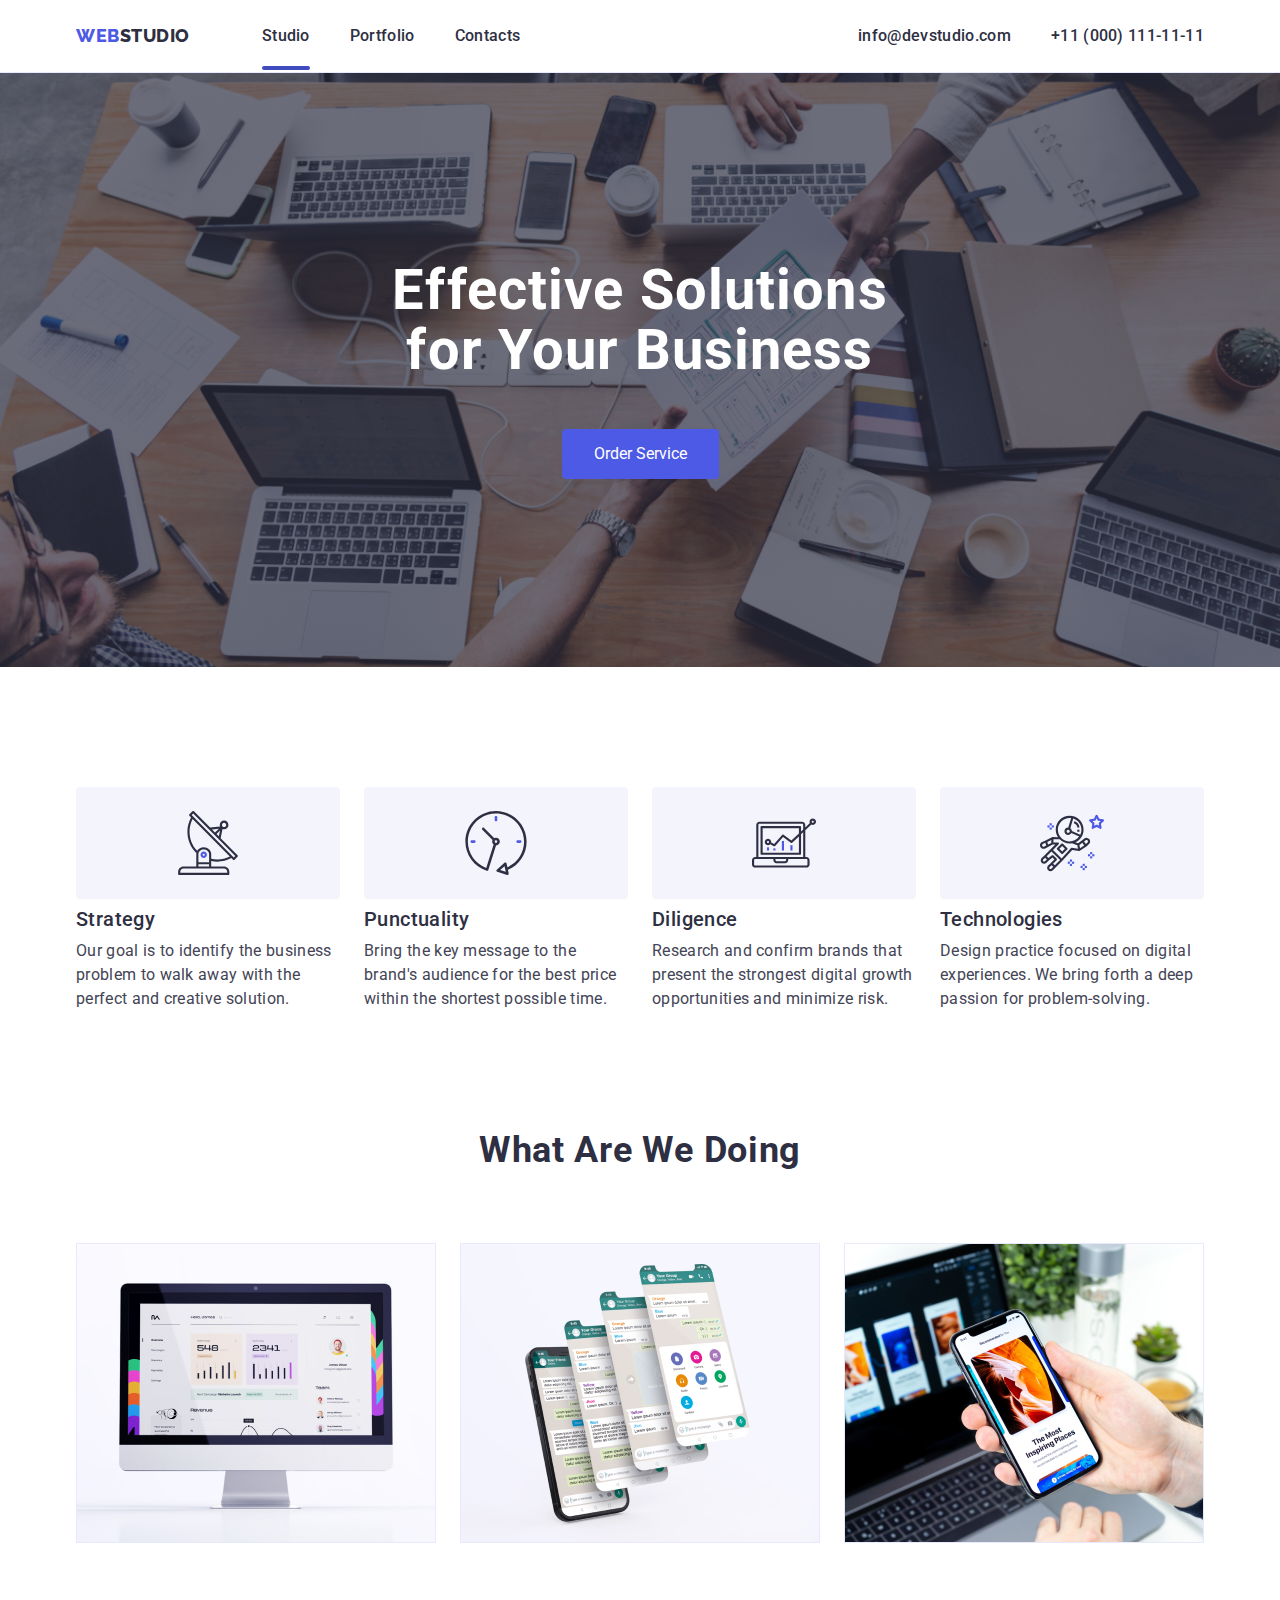
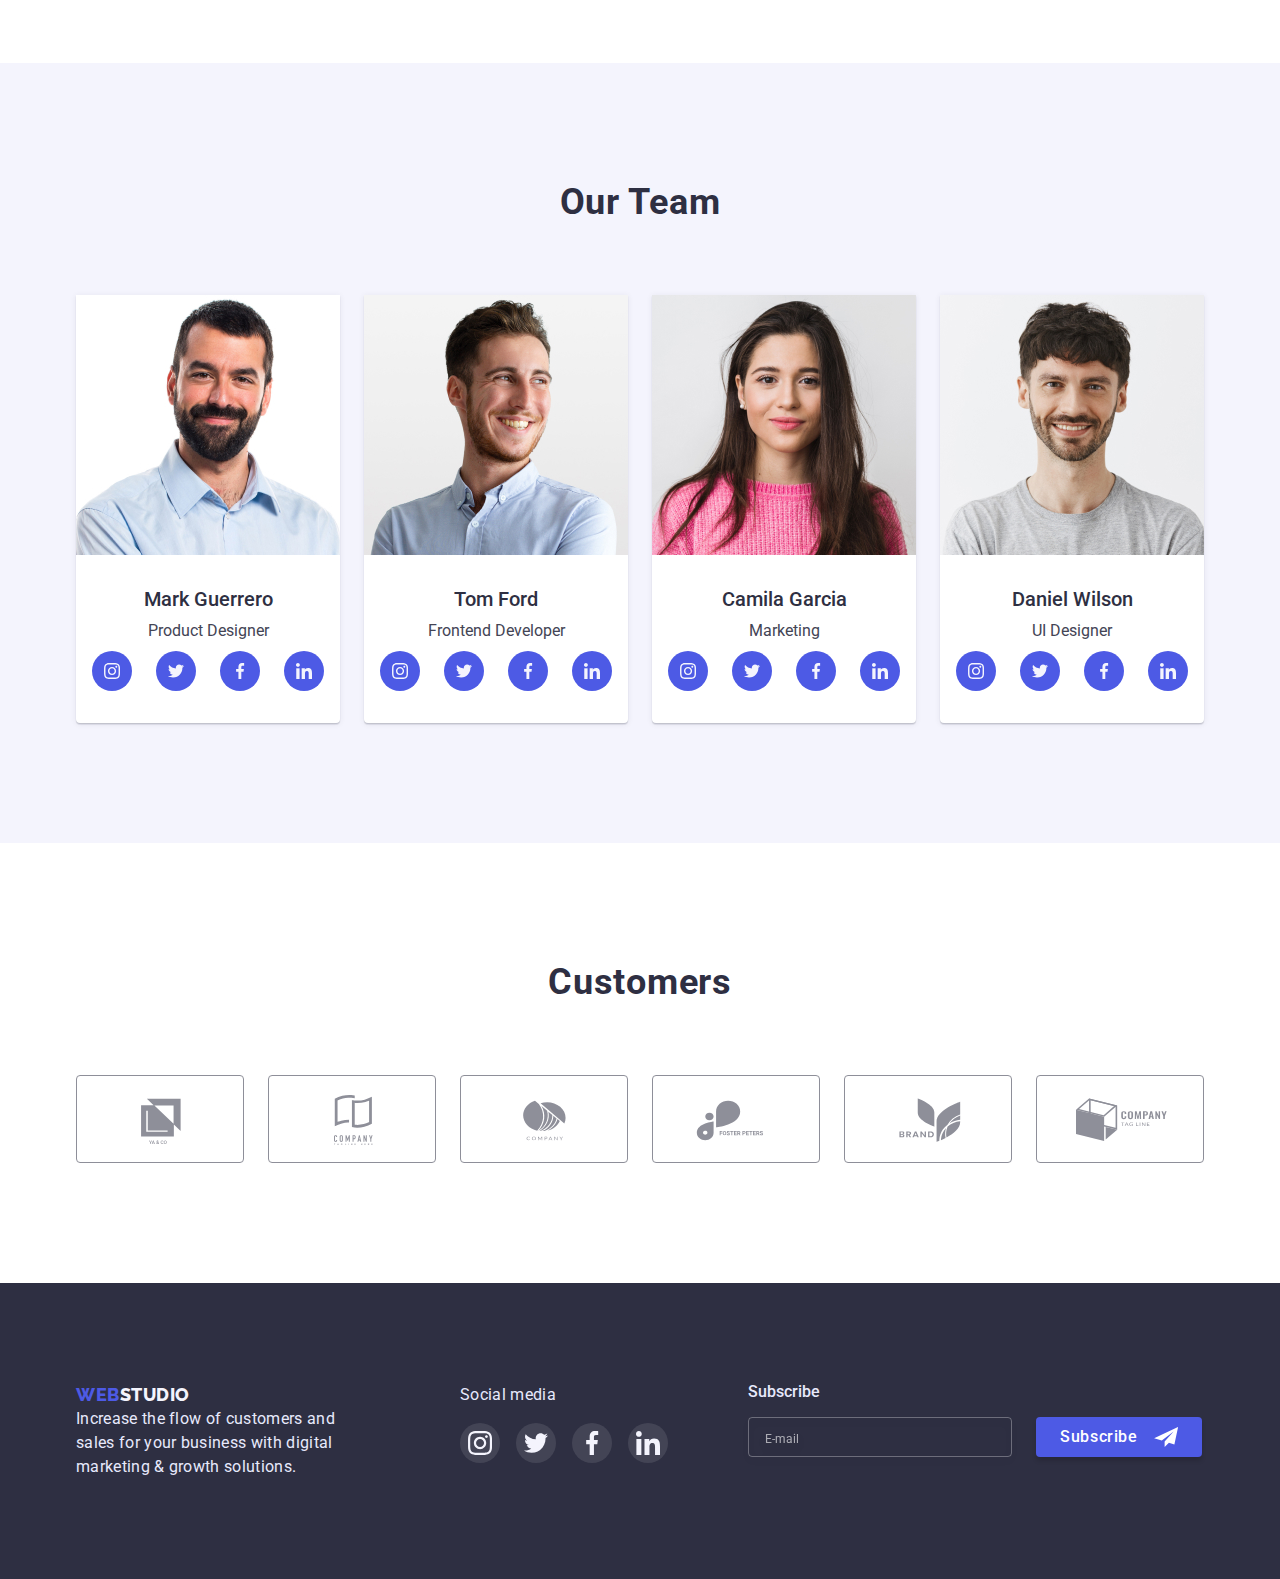
==== commit 06e156da: "changes" ====
--- a/index.html
+++ b/index.html
@@ -417,7 +417,7 @@
                 <label class="form-user-policy-label" for="user-policy">
                     <span class="user-policy-chk-fake">
                         <svg class="icon-chk" width="10" height="7">
-                            <use href="./images/icons.svg#icon-checkbox"></use>
+                            <use href="./images/icons.svg#icon-ok"></use>
                         </svg>
                     </span>
                     I accept the terms and conditions of the&nbsp;
--- a/css/styles.css
+++ b/css/styles.css
@@ -297,22 +297,25 @@
     color: var(--color-white);
 }
 .footer{
+    color: var(--color-accent);
     background-color: var(--color-dark);
-    padding: 100px 0;
+    padding-top: 100px;
+    padding-bottom: 100px;
 }
 .footer-paragraph{
     line-height: 1.5;
     color: var(--color-accent);
+    letter-spacing: 0.02em;
+    margin-top: 0;
+    margin-bottom: 0;
     margin-bottom: 0;
     width: 264px;
     height: 72px;
-    letter-spacing: 0.02em;
     
 }
-.footer-l {
-    width: 264px;
-}
-
+.footer .container {
+    display: flex;
+}
 
 .portfolio-button:hover {
     background-color: var(--color-pressed-state);
@@ -505,14 +508,12 @@
 }
 .footer-l {
     width: 264px;
+    margin-right: 120px;
 }
 .media{
-    font-weight: 500px;
-}
-.footer .container {
-    display: flex;
-    gap: 120px;
-}
+    margin-right: 80px;
+}
+
 .social-text{
     margin-bottom: 16px;
     letter-spacing: 0.02em;
@@ -528,6 +529,7 @@
     height: 100%;
     background: rgba(46, 47, 66, 0.4);
     transition: opacity 250ms cubic-bezier(0.4, 0, 0.2, 1), visibility 250ms cubic-bezier(0.4, 0, 0.2, 1);
+    padding: 72px 24px 24px 24px;
 }
 
 .backdrop.is-hidden {
@@ -570,10 +572,8 @@
     position: absolute;
     top: 50%;
     left: 50%;
-    width: 100%;
-    height: 100%;
-    max-width: 408px;
-    max-height: 576px;
+    min-width: 408px;
+    min-height: 576px;
     background: var(--color-light);
     border-radius: 4px;
     box-shadow: 0px 1px 1px rgba(0, 0, 0, 0.14), 0px 1px 3px rgba(0, 0, 0, 0.12),
@@ -592,8 +592,19 @@
     border: 1px solid rgba(0, 0, 0, 0.1);
     border-radius: 50%;
 }
+
+.modal-close:hover,
+.modal-close:focus {
+    background-color: var(--color-pressed-state);
+    border-color: var(--color-pressed-state);
+}
 .close-icon{
     height: 21px;
+}
+
+.modal-close:hover .close-icon, 
+.modal-close:focus .close-icon {
+    fill: var(--color-white);
 }
 .form-order {
     display: flex;
@@ -619,6 +630,7 @@
 }
 .form-order-input-wrap {
     position: relative;
+    display: block;
 }
 .comment {
     margin-bottom: 24px;
